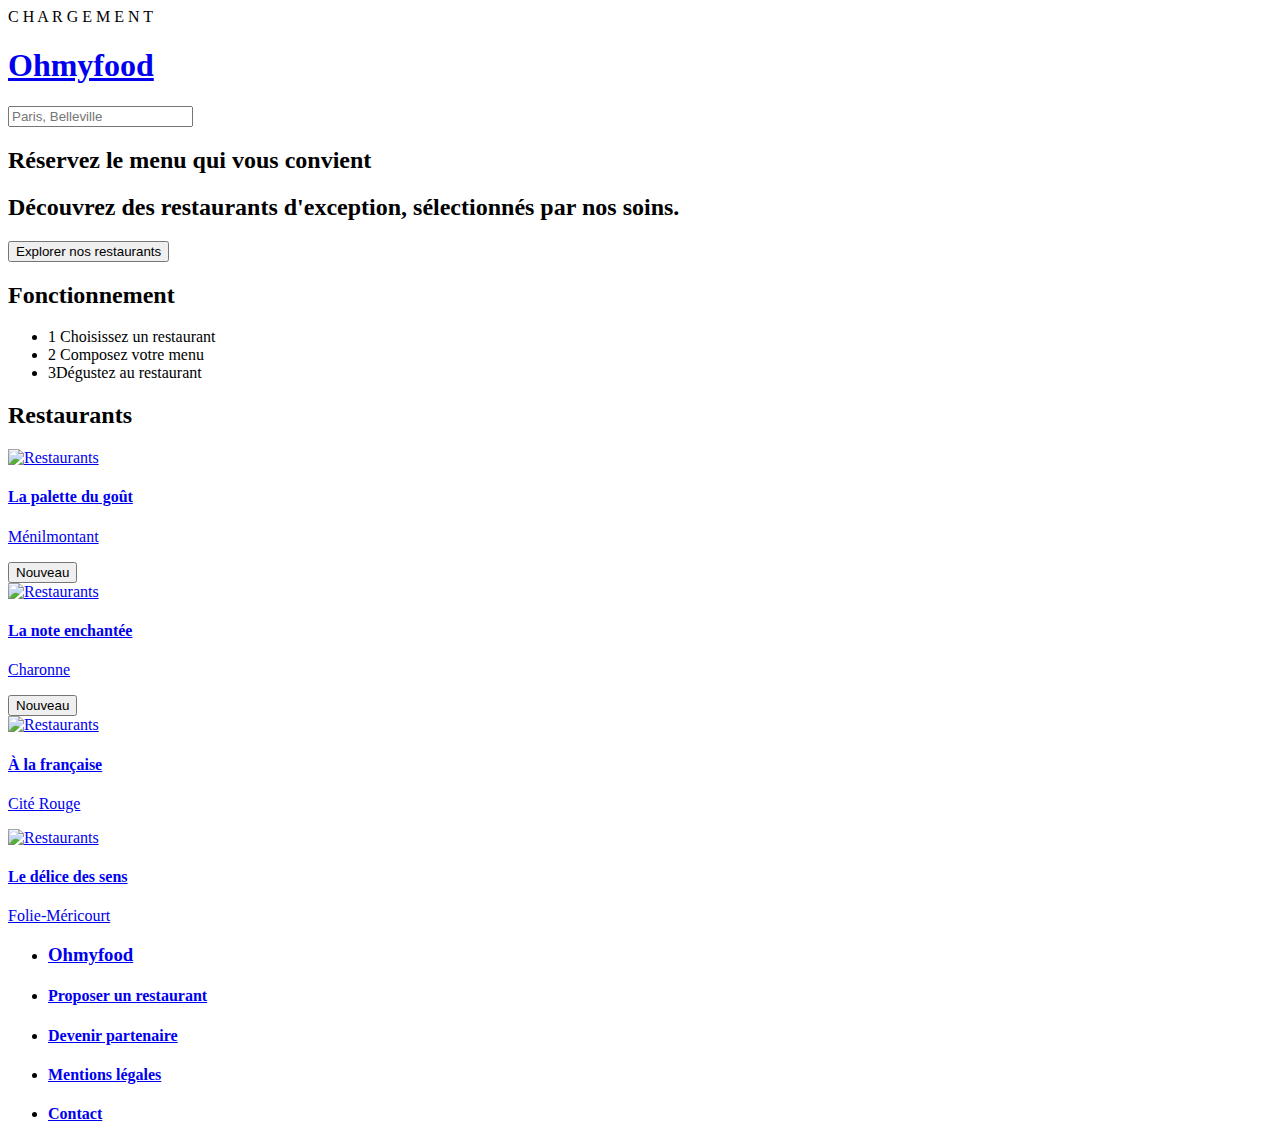
==== index.html @ 9893b200 "accueil" ====
<!DOCTYPE html>
<html lang="fr">

<head>
    <meta charset="utf-8" />
    <!--caractères spéciaux-->
    <meta name="viewport" content="width=device-width, initial-scale=1.0"/><!--adapte la page à l'écran/définit le zoom-->
    <!--adapte la page à l'écran/définit le zoom-->
    <meta name="description" content="Ohmyfood! est une entreprise de commande de repas en ligne. Notre concept permet aux
        utilisateurs de composer leur propre menu et réduire leur temps d’attente dans les
        restaurants car leur menu est préparé à l’avance. Plus de perte de temps à consulter la carte
        !" />
    <!--description du site-->
    <link rel="stylesheet" href="pages/scss/style.css" />
    <!--lien css-->
    <script src="https://kit.fontawesome.com/6d6fa698d7.js" crossorigin="anonymous"></script>
    <!--lien icône-->
    <title>Ohmyfood</title>
    <!--le titre-->
</head>

<body>
    <div class="cs-loader">
        <!--loader-->
        <div class="cs-loader-inner">
            <label>C</label>
            <label>H</label>
            <label>A</label>
            <label>R</label>
            <label>G</label>
            <label>E</label>
            <label>M</label>
            <label>E</label>
            <label>N</label>
            <label>T</label>
        </div>
    </div>
    <header>
        <!--l'entête-->
        <div class="logo">
            <a href="#">
                <h1>Ohmyfood</h1>
                <!--logo-->
            </a>
        </div>
    </header>
    <section class="recherche-filtres">
        <div class="recherche">
            <form>
                <!--champ de recherche-->
                <div class="form">
                    <label for="lieu"><span><i class="fas fa-map-marker-alt"></i><input id="lieu" type="text"
                                placeholder="Paris, Belleville" /></span></label>
                    <!--champs texte/ exemple-->
                </div>
            </form>
        </div>
        <div class="containers">
            <div class="container1">
                <h2 class="h1_index">Réservez le menu qui vous convient</h2>
                <h2 class="h2_index">Découvrez des restaurants d'exception, sélectionnés par nos soins.</h2>
                <div>
                    <button class="explorer">Explorer nos restaurants</button>
                    <!--bouton explorer-->
                </div>
            </div>
            <div class="container2">
                <div class="filtres">
                    <!--filtres-->
                    <h2 class="fx">Fonctionnement</h2>
                    <ul class="filtres-list">
                        <li class="filtres-list-item">
                            <!--bouttons filtre-->
                            <div>
                                <div class="filtre">
                                    <span class="icone">
                                        <!--icône-->
                                        1
                                    </span>
                                    <span>
                                        <i class="fas fa-mobile-alt"></i>
                                    </span>
                                    <span >
                                        Choisissez un restaurant
                                    </span>
                                </div>
                            </div>
                        </li>
                        <li class="filtres-list-item">
                            <div>
                                <div class="filtre">
                                    <span class="icone">2</span>
                                    <span><i class="fas fa-ellipsis-v"></i><i class="fas fa-bars"></i></span>
                                    <span>Composez votre menu</span>
                                </div>
                            </div>
                        </li>
                        <li class="filtres-list-item">
                            <div>
                                <div class="filtre">
    
                                    <span class="icone">3</span><span><i class="fas fa-store"></i></span><span>Dégustez au
                                        restaurant</span>
    
                                </div>
                            </div>
                        </li>
                    </ul>
                </div>
            </div>
        </div>
        
    </section>
    <div class="group_restaurant">
        <h2 class="resto">Restaurants</h2>
    <main class="accueil">
        <div class="cards">
            <!--les restaurants-->
            <div class="card">
                <a href="pages/menu-la-palette-du-goût.html">
                    <img src="pages/image/restaurants/jay-wennington-N_Y88TWmGwA-unsplash.jpg" alt="Restaurants">
                    <!--image restaurant-->
                    <div class="container">
                        <div class="content">
                            <div>
                                <h4>La palette du goût</h4>
                            </div>
                            <div class="i">
                                <i class="far fa-heart"></i>
                            </div>
                        </div>
                        <div class="content2">
                            <p>Ménilmontant</p>
                        </div>
                    </div>
                </a>
                <div>
                    <button class="Nouveau">Nouveau</button>
                    <!--bouton nouveau-->
                </div>
            </div>
            <div class="card">
                <a href="pages/menu-la-note-enchantée.html"><img
                        src="pages/image/restaurants/stil-u2Lp8tXIcjw-unsplash.jpg" alt="Restaurants">
                    <!--image restaurant-->
                    <div class="container">
                        <div class="content">
                            <div>
                                <h4>La note enchantée</h4>
                            </div>
                            <div class="i">
                                <i class="far fa-heart"></i>
                                <!--coeur-->
                            </div>
                        </div>
                        <div class="content2">
                            <p>Charonne</p>
                        </div>
                    </div>
                </a>
                <div>
                    <button class="Nouveau">Nouveau</button>
                    <!--bouton nouveau-->
                </div>
            </div>
            <div class="card">
                <a href="pages/menu-à-la-française.html"><img
                        src="pages/image/restaurants/toa-heftiba-DQKerTsQwi0-unsplash.jpg" alt="Restaurants">
                    <div class="container">
                        <div class="content">
                            <div>
                                <h4>À la française</h4>
                            </div>
                            <div class="i">
                                <i class="far fa-heart"></i>
                            </div>
                        </div>
                        <div class="content2">
                            <p>Cité Rouge</p>
                        </div>
                    </div>
                </a>
            </div>
            <div class="card">
                <a href="pages/menu-le-délice-des-sens.html"><img
                        src="pages/image/restaurants/louis-hansel-shotsoflouis-qNBGVyOCY8Q-unsplash.jpg"
                        alt="Restaurants">
                    <div class="container">
                        <div class="content">
                            <div>
                                <h4>Le délice des sens</h4>
                            </div>
                            <div class="i">
                                <i class="far fa-heart"></i>
                            </div>
                        </div>
                        <div class="content2">
                            <p>Folie-Méricourt</p>
                        </div>
                    </div>
                </a>
            </div>
        </div>
    </main>
    </div>
    <footer>
        <!--le pied de page-->
        <div class="footer">
            <div>
                <ul>
                    <li><a href="#">
                            <h3  id="logo_footer">Ohmyfood</h3>
                        </a></li>
                    <li><a href="#">
                            <h4 ><i id="i_footer"class="fas fa-utensils"></i>Proposer un restaurant</h4>
                        </a></li>
                    <li><a href="#">
                            <h4><i class="fas fa-hands-helping"></i>Devenir partenaire</h4>
                        </a></li>
                    <li><a href="#">
                            <h4>Mentions légales</h4>
                        </a></li>
                    <li><a href="mailto:someone@ohmyfood.com">
                            <h4>Contact</h4>
                        </a></li>
                </ul>
            </div>
        </div>
    </footer>
</body>

</html>
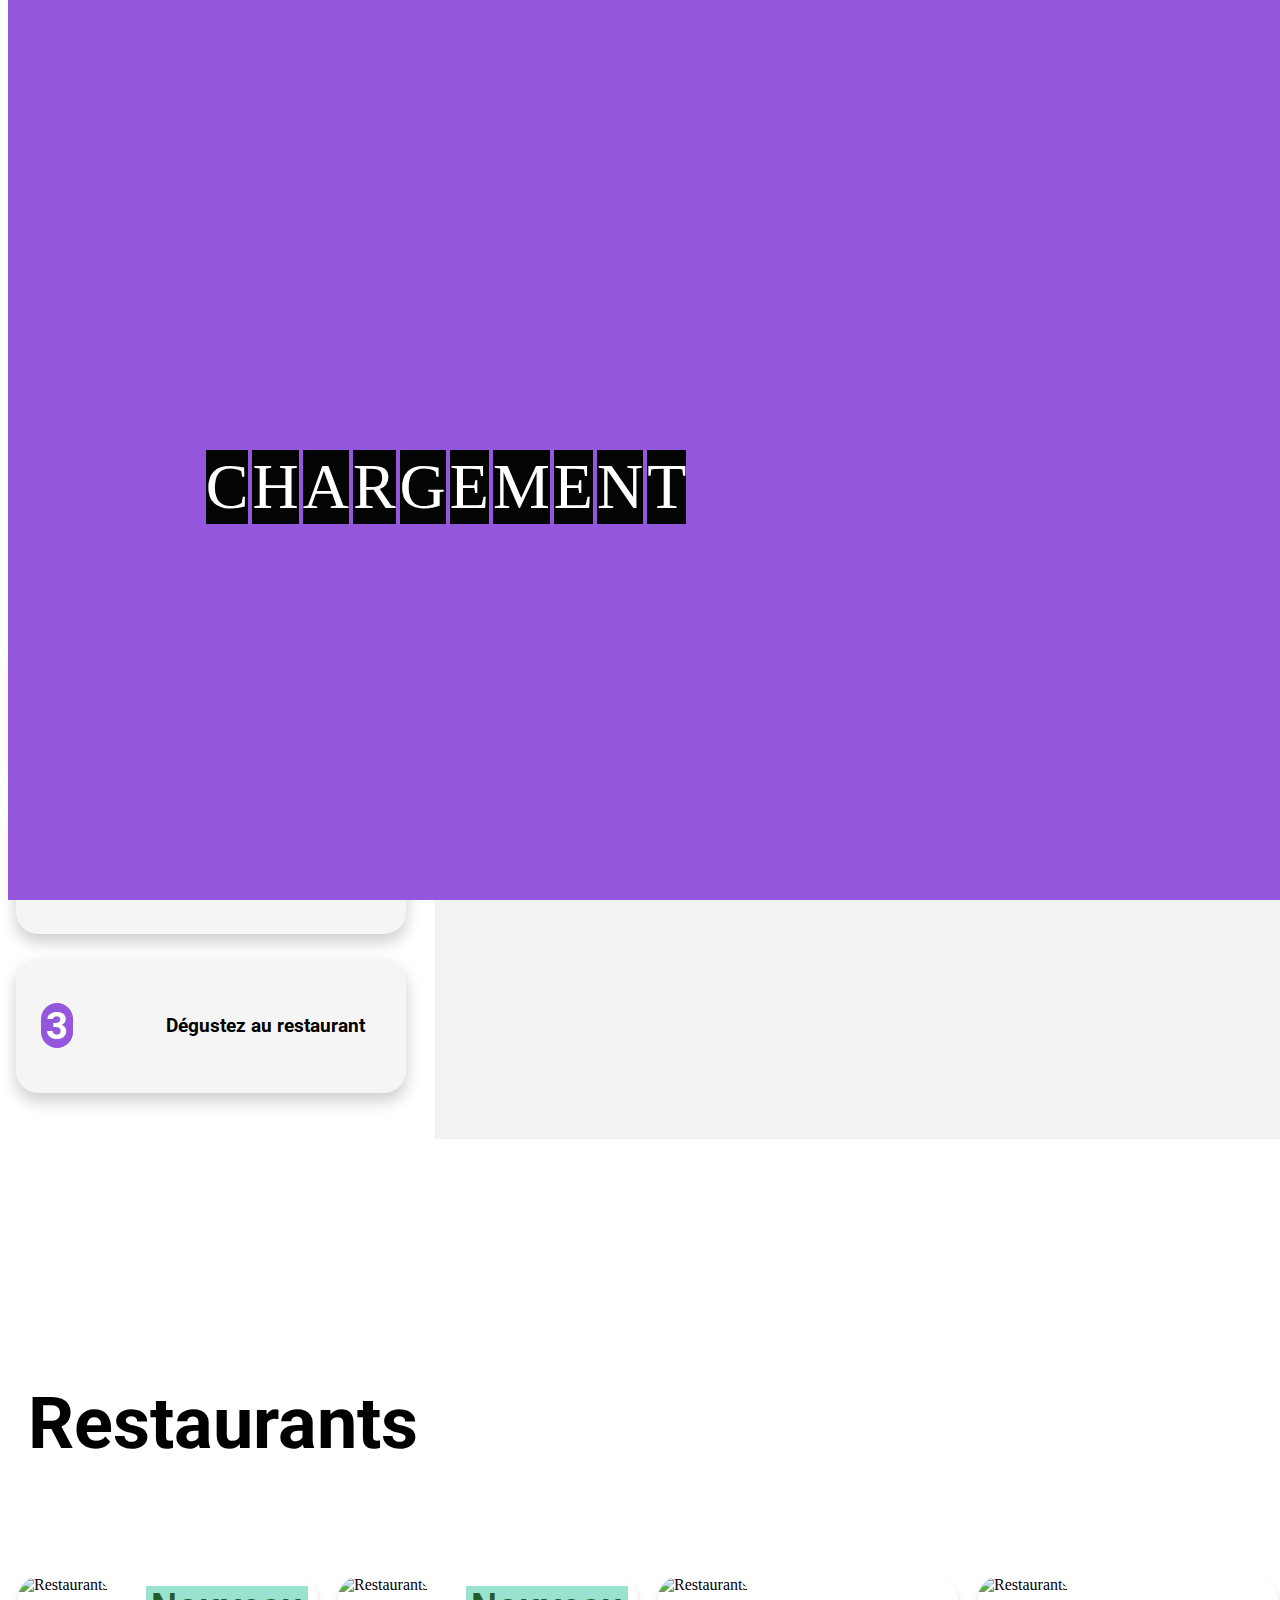
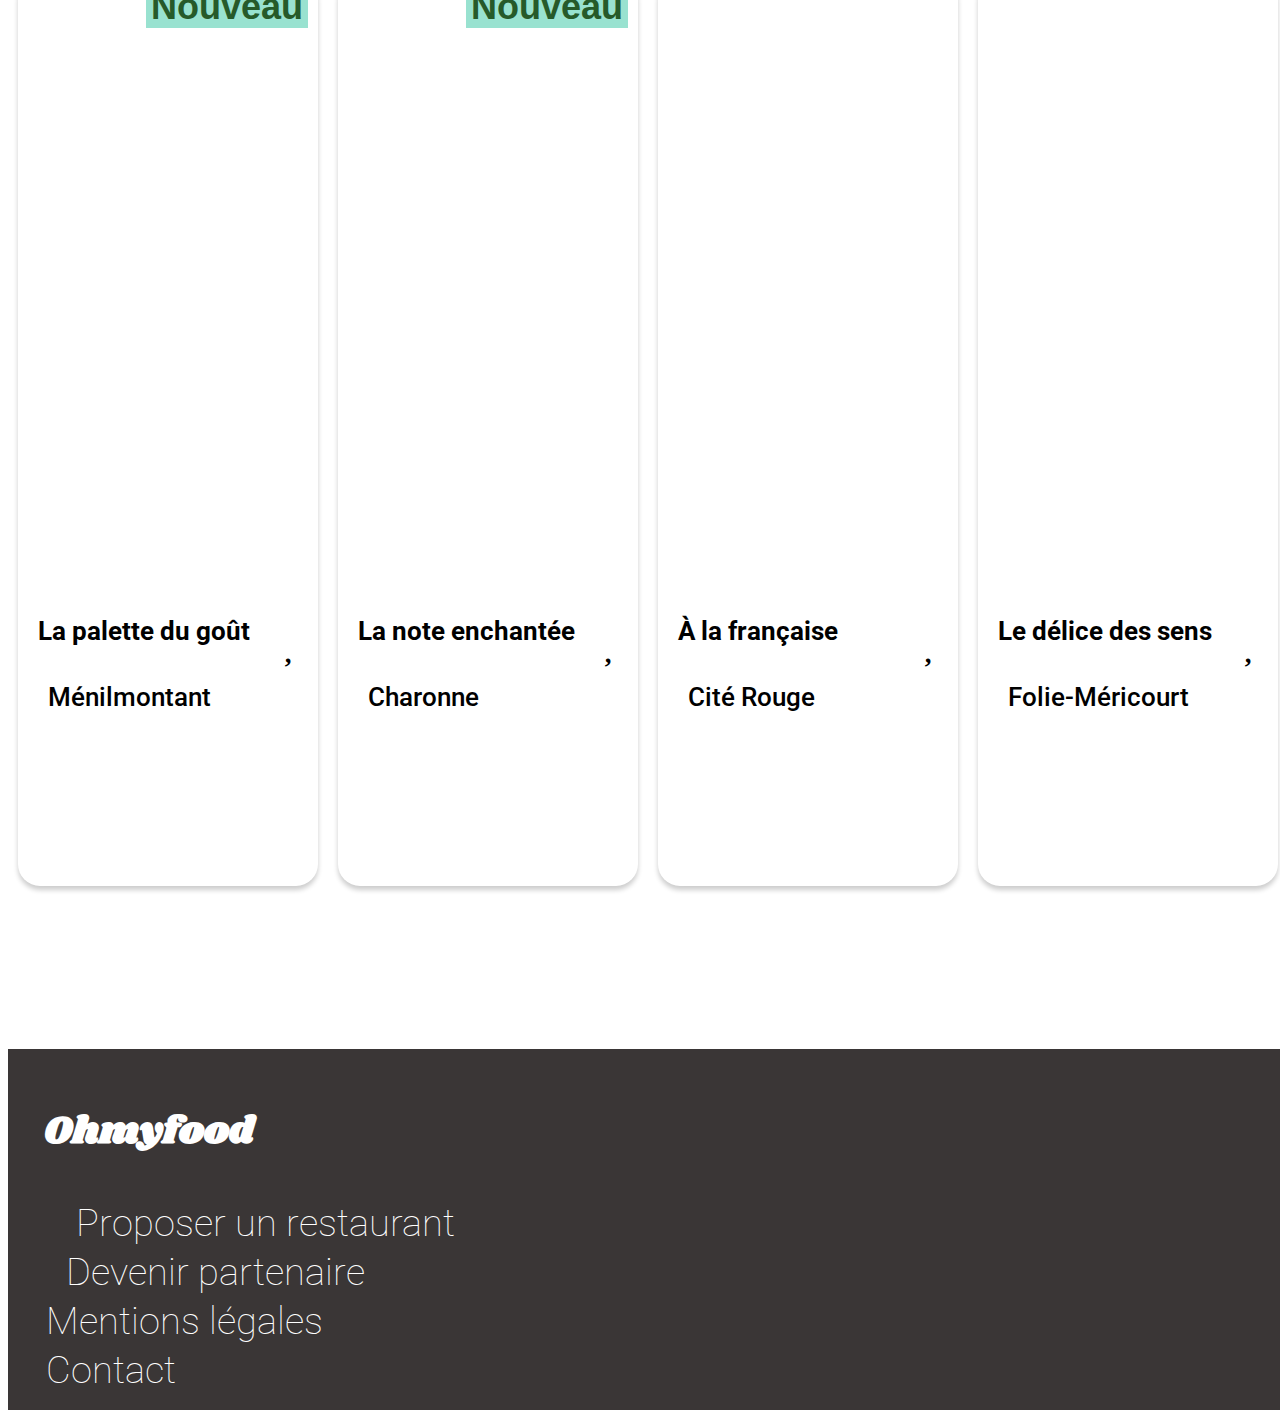
==== commit bb417373: "modification commentaires" ====
--- a/index.html
+++ b/index.html
@@ -4,7 +4,8 @@
 <head>
     <meta charset="utf-8" />
     <!--caractères spéciaux-->
-    <meta name="viewport" content="width=device-width, initial-scale=1.0"/><!--adapte la page à l'écran/définit le zoom-->
+    <meta name="viewport" content="width=device-width, initial-scale=1.0" />
+    <!--adapte la page à l'écran/définit le zoom-->
     <!--adapte la page à l'écran/définit le zoom-->
     <meta name="description" content="Ohmyfood! est une entreprise de commande de repas en ligne. Notre concept permet aux
         utilisateurs de composer leur propre menu et réduire leur temps d’attente dans les
@@ -17,6 +18,14 @@
     <!--lien icône-->
     <title>Ohmyfood</title>
     <!--le titre-->
+    <link rel="apple-touch-icon" sizes="152x152" href="/favicon/apple-touch-icon.png">
+    <link rel="icon" type="image/png" sizes="32x32" href="/favicon/favicon-32x32.png">
+    <link rel="icon" type="image/png" sizes="16x16" href="/favicon/favicon-16x16.png">
+    <link rel="manifest" href="/favicon/site.webmanifest">
+    <link rel="mask-icon" href="/favicon/safari-pinned-tab.svg" color="#5bbad5">
+    <meta name="msapplication-TileColor" content="#da532c">
+    <meta name="theme-color" content="#ffffff">
+    <!--favicon-->
 </head>
 
 <body>
@@ -80,7 +89,7 @@
                                     <span>
                                         <i class="fas fa-mobile-alt"></i>
                                     </span>
-                                    <span >
+                                    <span>
                                         Choisissez un restaurant
                                     </span>
                                 </div>
@@ -98,10 +107,11 @@
                         <li class="filtres-list-item">
                             <div>
                                 <div class="filtre">
-    
-                                    <span class="icone">3</span><span><i class="fas fa-store"></i></span><span>Dégustez au
+
+                                    <span class="icone">3</span><span><i class="fas fa-store"></i></span><span>Dégustez
+                                        au
                                         restaurant</span>
-    
+
                                 </div>
                             </div>
                         </li>
@@ -109,99 +119,98 @@
                 </div>
             </div>
         </div>
-        
     </section>
     <div class="group_restaurant">
         <h2 class="resto">Restaurants</h2>
-    <main class="accueil">
-        <div class="cards">
-            <!--les restaurants-->
-            <div class="card">
-                <a href="pages/menu-la-palette-du-goût.html">
-                    <img src="pages/image/restaurants/jay-wennington-N_Y88TWmGwA-unsplash.jpg" alt="Restaurants">
-                    <!--image restaurant-->
-                    <div class="container">
-                        <div class="content">
-                            <div>
-                                <h4>La palette du goût</h4>
-                            </div>
-                            <div class="i">
-                                <i class="far fa-heart"></i>
-                            </div>
-                        </div>
-                        <div class="content2">
-                            <p>Ménilmontant</p>
-                        </div>
+        <main class="accueil">
+            <div class="cards">
+                <!--les restaurants-->
+                <div class="card">
+                    <a href="pages/menu-la-palette-du-goût.html">
+                        <img src="pages/image/restaurants/jay-wennington-N_Y88TWmGwA-unsplash.jpg" alt="Restaurants">
+                        <!--image restaurant-->
+                        <div class="container">
+                            <div class="content">
+                                <div>
+                                    <h4>La palette du goût</h4>
+                                </div>
+                                <div class="i">
+                                    <i class="far fa-heart"></i>
+                                </div>
+                            </div>
+                            <div class="content2">
+                                <p>Ménilmontant</p>
+                            </div>
+                        </div>
+                    </a>
+                    <div>
+                        <button class="Nouveau">Nouveau</button>
+                        <!--bouton nouveau-->
                     </div>
-                </a>
-                <div>
-                    <button class="Nouveau">Nouveau</button>
-                    <!--bouton nouveau-->
-                </div>
-            </div>
-            <div class="card">
-                <a href="pages/menu-la-note-enchantée.html"><img
-                        src="pages/image/restaurants/stil-u2Lp8tXIcjw-unsplash.jpg" alt="Restaurants">
-                    <!--image restaurant-->
-                    <div class="container">
-                        <div class="content">
-                            <div>
-                                <h4>La note enchantée</h4>
-                            </div>
-                            <div class="i">
-                                <i class="far fa-heart"></i>
-                                <!--coeur-->
-                            </div>
-                        </div>
-                        <div class="content2">
-                            <p>Charonne</p>
-                        </div>
+                </div>
+                <div class="card">
+                    <a href="pages/menu-la-note-enchantée.html"><img
+                            src="pages/image/restaurants/stil-u2Lp8tXIcjw-unsplash.jpg" alt="Restaurants">
+                        <!--image restaurant-->
+                        <div class="container">
+                            <div class="content">
+                                <div>
+                                    <h4>La note enchantée</h4>
+                                </div>
+                                <div class="i">
+                                    <i class="far fa-heart"></i>
+                                    <!--coeur-->
+                                </div>
+                            </div>
+                            <div class="content2">
+                                <p>Charonne</p>
+                            </div>
+                        </div>
+                    </a>
+                    <div>
+                        <button class="Nouveau">Nouveau</button>
+                        <!--bouton nouveau-->
                     </div>
-                </a>
-                <div>
-                    <button class="Nouveau">Nouveau</button>
-                    <!--bouton nouveau-->
-                </div>
-            </div>
-            <div class="card">
-                <a href="pages/menu-à-la-française.html"><img
-                        src="pages/image/restaurants/toa-heftiba-DQKerTsQwi0-unsplash.jpg" alt="Restaurants">
-                    <div class="container">
-                        <div class="content">
-                            <div>
-                                <h4>À la française</h4>
-                            </div>
-                            <div class="i">
-                                <i class="far fa-heart"></i>
-                            </div>
-                        </div>
-                        <div class="content2">
-                            <p>Cité Rouge</p>
-                        </div>
-                    </div>
-                </a>
-            </div>
-            <div class="card">
-                <a href="pages/menu-le-délice-des-sens.html"><img
-                        src="pages/image/restaurants/louis-hansel-shotsoflouis-qNBGVyOCY8Q-unsplash.jpg"
-                        alt="Restaurants">
-                    <div class="container">
-                        <div class="content">
-                            <div>
-                                <h4>Le délice des sens</h4>
-                            </div>
-                            <div class="i">
-                                <i class="far fa-heart"></i>
-                            </div>
-                        </div>
-                        <div class="content2">
-                            <p>Folie-Méricourt</p>
-                        </div>
-                    </div>
-                </a>
-            </div>
-        </div>
-    </main>
+                </div>
+                <div class="card">
+                    <a href="pages/menu-à-la-française.html"><img
+                            src="pages/image/restaurants/toa-heftiba-DQKerTsQwi0-unsplash.jpg" alt="Restaurants">
+                        <div class="container">
+                            <div class="content">
+                                <div>
+                                    <h4>À la française</h4>
+                                </div>
+                                <div class="i">
+                                    <i class="far fa-heart"></i>
+                                </div>
+                            </div>
+                            <div class="content2">
+                                <p>Cité Rouge</p>
+                            </div>
+                        </div>
+                    </a>
+                </div>
+                <div class="card">
+                    <a href="pages/menu-le-délice-des-sens.html"><img
+                            src="pages/image/restaurants/louis-hansel-shotsoflouis-qNBGVyOCY8Q-unsplash.jpg"
+                            alt="Restaurants">
+                        <div class="container">
+                            <div class="content">
+                                <div>
+                                    <h4>Le délice des sens</h4>
+                                </div>
+                                <div class="i">
+                                    <i class="far fa-heart"></i>
+                                </div>
+                            </div>
+                            <div class="content2">
+                                <p>Folie-Méricourt</p>
+                            </div>
+                        </div>
+                    </a>
+                </div>
+            </div>
+        </main>
     </div>
     <footer>
         <!--le pied de page-->
@@ -209,10 +218,10 @@
             <div>
                 <ul>
                     <li><a href="#">
-                            <h3  id="logo_footer">Ohmyfood</h3>
-                        </a></li>
-                    <li><a href="#">
-                            <h4 ><i id="i_footer"class="fas fa-utensils"></i>Proposer un restaurant</h4>
+                            <h3 id="logo_footer">Ohmyfood</h3>
+                        </a></li>
+                    <li><a href="#">
+                            <h4><i id="i_footer" class="fas fa-utensils"></i>Proposer un restaurant</h4>
                         </a></li>
                     <li><a href="#">
                             <h4><i class="fas fa-hands-helping"></i>Devenir partenaire</h4>
--- a/pages/scss/style.css
+++ b/pages/scss/style.css
@@ -0,0 +1,2164 @@
+@charset "UTF-8";
+/* HOME:LIGNE 73
+   PAGE 2,3,4,5: LIGNE 350
+*/
+/*intégrationdes mixins*/
+/**********************
+COLOR
+**********************/
+/*primary color */
+/*secondary color*/
+/*tertiary color*/
+/*background*/
+/*background_color recherche*/
+/*background_color container1 mobile*/
+/*background_filtres*/
+/*background_explorer mobile*/
+/*texte*/
+/*text color*/
+/*link visited*/
+/*********************************
+UTILITAIRES POSITION / DIMENSIONS
+**********************************/
+/*radius bouton*/
+/*padding texte*/
+/*border radius*/
+/*recherche: ligne 122
+  footer:ligne 185
+  animations: ligne 40
+  */
+/********************************************************************************************************************************
+--------------------------------------------------------loader------------------------------------------------------------------
+*********************************************************************************************************************************/
+/*---------------------------------------------------------------------------------------------------animation slidedown*/
+@import url("https://fonts.googleapis.com/css2?family=Roboto:wght@100&family=Shrikhand&display=swap");
+@import url("https://fonts.googleapis.com/css2?family=Roboto:wght@700&display=swap");
+@-webkit-keyframes slidedown {
+  from {
+    -webkit-transform: translateY(200px);
+            transform: translateY(200px);
+    opacity: 0;
+  }
+  to {
+    -webkit-transform: translateY(0);
+            transform: translateY(0);
+    opacity: 1;
+  }
+}
+@keyframes slidedown {
+  from {
+    -webkit-transform: translateY(200px);
+            transform: translateY(200px);
+    opacity: 0;
+  }
+  to {
+    -webkit-transform: translateY(0);
+            transform: translateY(0);
+    opacity: 1;
+  }
+}
+
+/*****************************************************************************************************************************************************
+-------------------------------------------------------------------recherche--------------------------------------------------------------------------
+******************************************************************************************************************************************************/
+/*-----------------------------------------------------------------barre de recherche*/
+/*------------------------------------------------- champs de texte*/
+input {
+  display: -webkit-box;
+  display: -ms-flexbox;
+  display: flex;
+  -webkit-box-align: center;
+      -ms-flex-align: center;
+          align-items: center;
+  border: 0;
+  background-color: transparent;
+  height: 8vmax;
+  -webkit-box-flex: 1;
+      -ms-flex: 1;
+          flex: 1;
+  width: 29vmax;
+}
+
+@media screen and (max-width: 321px) {
+  input {
+    width: 19vmax;
+  }
+}
+
+@media screen and (min-width: 2560px) {
+  input {
+    width: 19vmax;
+  }
+}
+
+/*------------------------------------------------------------------ Exemple de ville*/
+::-webkit-input-placeholder {
+  color: black;
+  opacity: 1;
+  text-align: center;
+  font-family: 'Roboto';
+  font-weight: 600;
+  font-size: 4vmin;
+}
+:-ms-input-placeholder {
+  color: black;
+  opacity: 1;
+  text-align: center;
+  font-family: 'Roboto';
+  font-weight: 600;
+  font-size: 4vmin;
+}
+::-ms-input-placeholder {
+  color: black;
+  opacity: 1;
+  text-align: center;
+  font-family: 'Roboto';
+  font-weight: 600;
+  font-size: 4vmin;
+}
+::placeholder {
+  color: black;
+  opacity: 1;
+  text-align: center;
+  font-family: 'Roboto';
+  font-weight: 600;
+  font-size: 4vmin;
+}
+
+@media screen and (max-width: 150px) {
+  ::-webkit-input-placeholder {
+    font-size: 2vmax;
+  }
+  :-ms-input-placeholder {
+    font-size: 2vmax;
+  }
+  ::-ms-input-placeholder {
+    font-size: 2vmax;
+  }
+  ::placeholder {
+    font-size: 2vmax;
+  }
+}
+
+@media screen and (min-width: 2560px) {
+  ::-webkit-input-placeholder {
+    font-size: 2vmax;
+  }
+  :-ms-input-placeholder {
+    font-size: 2vmax;
+  }
+  ::-ms-input-placeholder {
+    font-size: 2vmax;
+  }
+  ::placeholder {
+    font-size: 2vmax;
+  }
+}
+
+/***************************************************************************************************************************************
+-----------------------------------------------------------------------------footer----------------------------------------------------
+*******************************************************************************************************************************************/
+/*--------------------------------*border-top*/
+/**************************************************************************************************************
+Position
+****************************************************************************************************************/
+/*padding*/
+/*margin*/
+/*centrer verticale et horizontale*/
+/*centrer verticale*/
+/*centrer horizontale*/
+/*espacer*/
+/*******************************************************************************************************************************************
+----------------------------------------------------------ellipsis-------------------------------------------------------------------------
+**********************************************************************************************************************************************/
+/*boutton menu: ligne 71*/
+/****************************************************************************************************************************************
+------------------------------------------------------------Boutton accueil----------------------------------------------------------------
+*****************************************************************************************************************************************/
+/*------------------------boutton explorer*/
+/*---------------------------------------------------------boutton nouveau */
+/*-------------------------------------------------------------------------------------------boutton explorer*/
+/***************************************************************************************************************
+-------------------------------------------------------Titres------------------------------------------------
+****************************************************************************************************************/
+/*-----------------------------------titre fonctionnement*/
+/*------------------------------------------nom restaurant*/
+/*------------------------------------------------titre menus */
+/*----------------------------------------slogan réservez*/
+/*découvrez des restaurants...*/
+/*-------------------------------------------------titre carte*/
+/*police*/
+/**************************************
+HOME, PAGE  2,3,4,5 
+***************************************/
+body {
+  /*-------------------------------------------------loader*/
+  /******************************************************************************************************************************************************
+ -------------------------------------------------------------------------------animations---------------------------------------------------------------
+ ********************************************************************************************************************************************************/
+  /*animation lol*/
+  height: 100vh;
+  width: 100%;
+  /*-------------------------------------------------logo*/
+}
+
+body .cs-loader {
+  position: fixed;
+  bottom: 0;
+  background-color: #9356DC;
+  display: -webkit-box;
+  display: -ms-flexbox;
+  display: flex;
+  width: 100%;
+  height: 100%;
+  z-index: 1;
+  -webkit-animation: lol 5s linear forwards;
+          animation: lol 5s linear forwards;
+}
+
+body .cs-loader-inner {
+  -webkit-transform: translateY(-50%);
+          transform: translateY(-50%);
+  -webkit-transform: translateX(-20%);
+          transform: translateX(-20%);
+  top: 50%;
+  position: absolute;
+  width: calc(100% - 20px);
+  color: #FFF;
+  padding: 0 100px;
+  text-align: center;
+}
+
+body .cs-loader-inner label {
+  font-size: 5vmax;
+  opacity: 1;
+  display: inline-block;
+  background: #040404;
+}
+
+@-webkit-keyframes lol {
+  0% {
+    opacity: 1;
+    position: fixed;
+  }
+  100% {
+    opacity: 0;
+    visibility: hidden;
+  }
+}
+
+@keyframes lol {
+  0% {
+    opacity: 1;
+    position: fixed;
+  }
+  100% {
+    opacity: 0;
+    visibility: hidden;
+  }
+}
+
+body .cs-loader-inner label:nth-child(10) {
+  -webkit-animation: lol 3s infinite ease-in-out;
+  animation: lol 3s infinite ease-in-out;
+}
+
+body .cs-loader-inner label:nth-child(9) {
+  -webkit-animation: lol 3s infinite ease-in-out;
+  animation: lol 3s infinite ease-in-out;
+}
+
+body .cs-loader-inner label:nth-child(8) {
+  -webkit-animation: lol 3s infinite ease-in-out;
+  animation: lol 3s infinite ease-in-out;
+}
+
+body .cs-loader-inner label:nth-child(7) {
+  -webkit-animation: lol 3s infinite ease-in-out;
+  animation: lol 3s infinite ease-in-out;
+}
+
+body .cs-loader-inner label:nth-child(6) {
+  -webkit-animation: lol 3s infinite ease-in-out;
+  animation: lol 3s infinite ease-in-out;
+}
+
+body .cs-loader-inner label:nth-child(5) {
+  -webkit-animation: lol 3s 100ms infinite ease-in-out;
+  animation: lol 3s 100ms infinite ease-in-out;
+}
+
+body .cs-loader-inner label:nth-child(4) {
+  -webkit-animation: lol 3s 200ms infinite ease-in-out;
+  animation: lol 3s 200ms infinite ease-in-out;
+}
+
+body .cs-loader-inner label:nth-child(3) {
+  -webkit-animation: lol 3s 300ms infinite ease-in-out;
+  animation: lol 3s 300ms infinite ease-in-out;
+}
+
+body .cs-loader-inner label:nth-child(2) {
+  -webkit-animation: lol 3s 400ms infinite ease-in-out;
+  animation: lol 3s 400ms infinite ease-in-out;
+}
+
+body .cs-loader-inner label:nth-child(1) {
+  -webkit-animation: lol 3s 500ms infinite ease-in-out;
+  animation: lol 3s 500ms infinite ease-in-out;
+}
+
+@media screen and (max-width: 100px) {
+  body {
+    width: 150px;
+  }
+}
+
+body .logo {
+  display: -webkit-box;
+  display: -ms-flexbox;
+  display: flex;
+  -webkit-box-align: center;
+      -ms-flex-align: center;
+          align-items: center;
+  -webkit-box-pack: center;
+      -ms-flex-pack: center;
+          justify-content: center;
+  position: relative;
+  /*------------------------------------------------flèche*/
+  /*-----------------------------------------------image logo*/
+}
+
+body .logo i {
+  font-size: 2vmax;
+  position: absolute;
+  left: 2px;
+}
+
+body .logo a {
+  display: -webkit-box;
+  display: -ms-flexbox;
+  display: flex;
+  -webkit-box-align: center;
+      -ms-flex-align: center;
+          align-items: center;
+  -webkit-box-pack: center;
+      -ms-flex-pack: center;
+          justify-content: center;
+  height: 2rem;
+  font-size: 2vmax;
+  text-decoration: none;
+  color: black;
+  font-family: "Shrikhand";
+}
+
+@media screen and (max-width: 280px) {
+  body .logo a {
+    width: 100%;
+    font-size: 1vmax;
+  }
+}
+
+@media screen and (min-width: 320px) {
+  body .logo a {
+    font-size: 1vmax;
+  }
+}
+
+@media screen and (max-width: 768px) {
+  body .logo a {
+    font-size: 2vmax;
+    height: 7vmax;
+  }
+}
+
+@media screen and (max-width: 1024px) {
+  body .logo a {
+    font-size: 3vmax;
+    height: 10vmax;
+  }
+}
+
+@media screen and (min-width: 2560px) {
+  body .logo a {
+    height: 20vmax;
+    font-size: 5vmax;
+  }
+}
+
+body .logo h1 {
+  font-family: "Shrikhand";
+}
+
+body .logo h3 {
+  margin-top: 0px;
+}
+
+@media screen and (min-width: 500px) {
+  body .logo h3 {
+    margin: 10%;
+  }
+}
+
+body .logo img {
+  width: 300%;
+  margin-left: 15vw;
+}
+
+@media screen and (min-width: 500px) {
+  body .logo img {
+    margin: 10%;
+    width: 50%;
+    margin-left: 22.1vw;
+  }
+}
+
+/*********************************************************************************************************************************
+----------------------------------------------------------------------------HOME--------------------------------------------------
+**********************************************************************************************************************************/
+/*-----------------------------------block recherche accueil*/
+.recherche-filtres {
+  height: auto;
+  /*--------------------------------------------barre de recherche*/
+  /*---------------------------------------------------------icône localistion*/
+  /*------------------------------------------------*recherche-slogan-boutton*/
+  /*--------------------------------------------block fonctionnement*/
+}
+
+.recherche-filtres .form {
+  min-width: 100%;
+}
+
+.recherche-filtres .form {
+  min-width: 100%;
+  border-width: 3px;
+  display: -webkit-box;
+  display: -ms-flexbox;
+  display: flex;
+  -webkit-box-pack: center;
+      -ms-flex-pack: center;
+          justify-content: center;
+  min-height: 2rem;
+}
+
+@media screen and (min-width: 500px) {
+  .recherche-filtres .form {
+    min-height: 4rem;
+  }
+}
+
+.recherche-filtres .form label, .recherche-filtres .form button {
+  -webkit-box-align: center;
+      -ms-flex-align: center;
+          align-items: center;
+  display: -webkit-box;
+  display: -ms-flexbox;
+  display: flex;
+  width: 100%;
+  cursor: pointer;
+  padding: 5px;
+}
+
+.recherche-filtres label {
+  height: 8vmax;
+  background: #4a4a4a;
+  background: -webkit-gradient(linear, left top, left bottom, from(#a1a1a1), color-stop(10%, rgba(223, 223, 223, 0.841)));
+  background: linear-gradient(180deg, #a1a1a1 0%, rgba(223, 223, 223, 0.841) 10%);
+  display: -webkit-box;
+  display: -ms-flexbox;
+  display: flex;
+  -webkit-box-pack: center;
+      -ms-flex-pack: center;
+          justify-content: center;
+}
+
+.recherche-filtres span {
+  display: -webkit-box;
+  display: -ms-flexbox;
+  display: flex;
+  -webkit-box-align: center;
+      -ms-flex-align: center;
+          align-items: center;
+  height: 100%;
+}
+
+.recherche-filtres span i {
+  font-size: 2vmax;
+}
+
+@media screen and (min-width: 476px) {
+  .recherche-filtres span i {
+    height: 3.5vmax;
+  }
+}
+
+@media screen and (min-width: 1000px) {
+  .recherche-filtres .containers {
+    display: -webkit-box;
+    display: -ms-flexbox;
+    display: flex;
+    -webkit-box-orient: horizontal;
+    -webkit-box-direction: reverse;
+        -ms-flex-direction: row-reverse;
+            flex-direction: row-reverse;
+    -webkit-box-flex: 1;
+        -ms-flex: 1;
+            flex: 1;
+  }
+}
+
+.recherche-filtres .container1 {
+  display: block;
+  -webkit-box-align: center;
+      -ms-flex-align: center;
+          align-items: center;
+  text-align: center;
+  background-color: #f3f2f2;
+  width: 100%;
+  min-height: 330px;
+  /*--------------------------------------------- titre réservez le menu...*/
+  /*----------------------------------------------titre découvrez des restaurants...*/
+  /*---------------------------------------------------boutton explorer*/
+}
+
+@media screen and (max-width: 150px) {
+  .recherche-filtres .container1 {
+    width: 100%;
+    min-height: 150px;
+  }
+}
+
+@media screen and (min-width: 500px) {
+  .recherche-filtres .container1 {
+    padding-bottom: 90px;
+  }
+}
+
+@media screen and (min-width: 1000px) {
+  .recherche-filtres .container1 {
+    display: -webkit-box;
+    display: -ms-flexbox;
+    display: flex;
+    -webkit-box-align: center;
+        -ms-flex-align: center;
+            align-items: center;
+    -webkit-box-pack: center;
+        -ms-flex-pack: center;
+            justify-content: center;
+    -webkit-box-orient: vertical;
+    -webkit-box-direction: normal;
+        -ms-flex-direction: column;
+            flex-direction: column;
+    -webkit-box-flex: 2;
+        -ms-flex: 2;
+            flex: 2;
+  }
+}
+
+.recherche-filtres .container1 h2.h1_index {
+  width: 95%;
+  font-size: 8vmin;
+  font-family: 'Roboto';
+  display: -webkit-box;
+  display: -ms-flexbox;
+  display: flex;
+  -webkit-box-align: center;
+      -ms-flex-align: center;
+          align-items: center;
+  -webkit-box-pack: center;
+      -ms-flex-pack: center;
+          justify-content: center;
+  margin: 0;
+  padding-top: 20px;
+}
+
+@media screen and (max-width: 150px) {
+  .recherche-filtres .container1 h2.h1_index {
+    font-size: 2vmax;
+  }
+}
+
+@media screen and (min-width: 1000px) {
+  .recherche-filtres .container1 h2.h1_index {
+    font-size: 3vmax;
+  }
+}
+
+.recherche-filtres .container1 h2.h2_index {
+  width: 90%;
+  font-size: 5vmin;
+  font-weight: lighter;
+  font-family: 'Roboto';
+  margin: 25px;
+}
+
+@media screen and (max-width: 150px) {
+  .recherche-filtres .container1 h2.h2_index {
+    font-size: 2vmax;
+  }
+}
+
+@media screen and (max-width: 150px) {
+  .recherche-filtres .container1 h2.h2_index {
+    margin: 0px  0px  10px  0px;
+  }
+}
+
+@media screen and (min-width: 1000px) {
+  .recherche-filtres .container1 h2.h2_index {
+    font-size: 2vmax;
+  }
+}
+
+.recherche-filtres .container1 button.explorer {
+  width: 60%;
+  font-size: 4vmin;
+  border: none;
+  background: -webkit-gradient(linear, left bottom, left top, from(#d629e6), to(#a677cc));
+  background: linear-gradient(0deg, #d629e6 0%, #a677cc 100%);
+  border-radius: 22px;
+  padding: 10px 10px 10px 10px;
+  margin: 0rem  0rem  5rem 0rem;
+  color: white;
+  -webkit-box-shadow: 0 8px 16px 0 rgba(0, 0, 0, 0.2);
+          box-shadow: 0 8px 16px 0 rgba(0, 0, 0, 0.2);
+}
+
+@media screen and (max-width: 150px) {
+  .recherche-filtres .container1 button.explorer {
+    width: 80%;
+  }
+}
+
+@media screen and (min-width: 1000px) {
+  .recherche-filtres .container1 button.explorer {
+    font-size: 1.5vmax;
+  }
+}
+
+@media screen and (min-width: 1000px) {
+  .recherche-filtres .container1 button.explorer {
+    font-size: 1.5vmax;
+  }
+}
+
+@media screen and (min-width: 1000px) {
+  .recherche-filtres .container1 button.explorer {
+    margin: 2vmax;
+    padding: 1.5vmax;
+  }
+}
+
+.recherche-filtres .container1 button.explorer:hover {
+  background: #bf71d8;
+  -webkit-box-shadow: 0 18px 16px 0 rgba(0, 0, 0, 0.2);
+          box-shadow: 0 18px 16px 0 rgba(0, 0, 0, 0.2);
+}
+
+.recherche-filtres .container2 {
+  margin-top: 20%;
+  background-color: #ffffff;
+  /*//////////////////////////////////////////////////////////////////////////fonctionnement*/
+  /*------------------------------------------------------------------------------filtres*/
+}
+
+@media screen and (max-width: 100px) {
+  .recherche-filtres .container2 {
+    width: 100%;
+  }
+}
+
+@media screen and (min-width: 1000px) {
+  .recherche-filtres .container2 {
+    padding-bottom: 10px;
+    -webkit-box-flex: 1;
+        -ms-flex: 1;
+            flex: 1;
+  }
+}
+
+.recherche-filtres .container2 .fx {
+  display: -webkit-box;
+  display: -ms-flexbox;
+  display: flex;
+  -webkit-box-pack: start;
+      -ms-flex-pack: start;
+          justify-content: start;
+  width: 100%;
+  background-color: white;
+  margin: 10px 10px 70px 10px;
+  height: 0px;
+  font-family: 'Roboto';
+  font-size: 8vmin;
+}
+
+.recherche-filtres .container2 .fx:hover {
+  color: black;
+}
+
+@media screen and (max-width: 150px) {
+  .recherche-filtres .container2 .fx {
+    font-size: 2vmax;
+  }
+}
+
+@media screen and (min-width: 500px) {
+  .recherche-filtres .container2 .fx {
+    width: 100%;
+    margin: -10rem -0rem 10rem 2rem;
+  }
+}
+
+@media screen and (min-width: 768px) {
+  .recherche-filtres .container2 .fx {
+    width: 100%;
+    margin: -5rem -0rem 15rem 1rem;
+  }
+}
+
+@media screen and (min-width: 1000px) {
+  .recherche-filtres .container2 .fx {
+    width: 100%;
+    margin: 6.2rem 0rem 10vmax 1rem;
+  }
+}
+
+@media screen and (min-width: 1000px) {
+  .recherche-filtres .container2 .fx {
+    font-size: 2vmax;
+  }
+}
+
+@media screen and (min-width: 3000px) {
+  .recherche-filtres .container2 .fx {
+    font-size: 2vmax;
+    margin-top: 0rem;
+    margin-bottom: 5vmax;
+  }
+}
+
+.recherche-filtres .container2 .filtres {
+  max-width: 15500px;
+}
+
+.recherche-filtres .container2 .filtres ul {
+  display: -webkit-box;
+  display: -ms-flexbox;
+  display: flex;
+  -webkit-box-pack: center;
+      -ms-flex-pack: center;
+          justify-content: center;
+  padding-left: 0px;
+  -webkit-box-orient: vertical;
+  -webkit-box-direction: normal;
+      -ms-flex-direction: column;
+          flex-direction: column;
+}
+
+.recherche-filtres .container2 .filtres ul li {
+  -webkit-animation: slideDown 5s;
+          animation: slideDown 5s;
+  display: -webkit-box;
+  display: -ms-flexbox;
+  display: flex;
+  -webkit-box-align: center;
+      -ms-flex-align: center;
+          align-items: center;
+  -webkit-box-pack: center;
+      -ms-flex-pack: center;
+          justify-content: center;
+  width: 90%;
+  height: 10vmax;
+  -webkit-box-shadow: 0 8px 16px 0 rgba(0, 0, 0, 0.2);
+          box-shadow: 0 8px 16px 0 rgba(0, 0, 0, 0.2);
+  border: none;
+  border-radius: 22px;
+  margin: 5px 8px 20px 8px;
+  padding: 3px;
+  cursor: pointer;
+  background-color: whitesmoke;
+  /*---------------------------------------icône chiffre*/
+  /*--------------------------------filtres largeur  texte*/
+}
+
+.recherche-filtres .container2 .filtres ul li:hover {
+  -webkit-box-shadow: 0 18px 16px 0 rgba(0, 0, 0, 0.2);
+          box-shadow: 0 18px 16px 0 rgba(0, 0, 0, 0.2);
+  background-color: #f7def7;
+}
+
+@media screen and (min-width: 2500px) {
+  .recherche-filtres .container2 .filtres ul li {
+    width: 96%;
+  }
+}
+
+.recherche-filtres .container2 .filtres ul li div .icone {
+  display: -webkit-box;
+  display: -ms-flexbox;
+  display: flex;
+  -webkit-box-align: center;
+      -ms-flex-align: center;
+          align-items: center;
+  -webkit-box-pack: center;
+      -ms-flex-pack: center;
+          justify-content: center;
+  color: #ffffff;
+  background-color: #9356DC;
+  border-radius: 22px;
+  margin-left: -1rem;
+  /* Hauteur des icônes*/
+  height: calc(100% + 0.9);
+  width: 3vmax;
+}
+
+@media screen and (max-width: 150px) {
+  .recherche-filtres .container2 .filtres ul li div .icone {
+    margin-left: 0.11rem;
+    width: 8%;
+  }
+}
+
+@media screen and (max-width: 241px) {
+  .recherche-filtres .container2 .filtres ul li div .icone {
+    margin-left: -1.1rem;
+  }
+}
+
+@media screen and (max-width: 255px) {
+  .recherche-filtres .container2 .filtres ul li div .icone {
+    margin-left: 2px;
+  }
+}
+
+@media (min-width: 320px) and (max-width: 424px) {
+  .recherche-filtres .container2 .filtres ul li div .icone {
+    margin-left: -3.7rem;
+  }
+}
+
+@media (min-width: 425px) and (max-width: 767px) {
+  .recherche-filtres .container2 .filtres ul li div .icone {
+    margin-left: -4.8rem;
+  }
+}
+
+@media screen and (min-width: 768px) {
+  .recherche-filtres .container2 .filtres ul li div .icone {
+    width: 4vmin;
+    height: 4vmin;
+  }
+}
+
+@media screen and (min-width: 1235px) {
+  .recherche-filtres .container2 .filtres ul li div .icone {
+    font-size: 3vmax;
+    height: 100%;
+    width: 2.5vmax;
+  }
+}
+
+@media screen and (min-width: 2500px) {
+  .recherche-filtres .container2 .filtres ul li div .icone {
+    margin-left: -6rem;
+    font-size: 2vmax;
+    height: 100%;
+    width: 3vmax;
+  }
+}
+
+.recherche-filtres .container2 .filtres ul li div .filtre {
+  width: 15rem;
+  display: -webkit-box;
+  display: -ms-flexbox;
+  display: flex;
+  -webkit-box-align: center;
+      -ms-flex-align: center;
+          align-items: center;
+  -webkit-box-pack: justify;
+      -ms-flex-pack: justify;
+          justify-content: space-between;
+  position: relative;
+  font-family: 'Roboto';
+  font-weight: bolder;
+  /*-------------------------------------------icone smartphone...*/
+}
+
+@media (max-width: 150px) {
+  .recherche-filtres .container2 .filtres ul li div .filtre {
+    width: 12rem;
+    -webkit-box-pack: start;
+        -ms-flex-pack: start;
+            justify-content: start;
+    margin-left: 2rem;
+  }
+}
+
+@media (min-width: 200px) {
+  .recherche-filtres .container2 .filtres ul li div .filtre {
+    width: 30vmax;
+  }
+}
+
+@media (max-width: 261px) {
+  .recherche-filtres .container2 .filtres ul li div .filtre {
+    font-size: 10px;
+    width: 9rem;
+  }
+}
+
+@media (min-width: 262px) and (max-width: 374px) {
+  .recherche-filtres .container2 .filtres ul li div .filtre {
+    font-size: 10px;
+  }
+}
+
+@media screen and (min-width: 375px) {
+  .recherche-filtres .container2 .filtres ul li div .filtre {
+    width: 14.6rem;
+  }
+}
+
+@media screen and (min-width: 384px) {
+  .recherche-filtres .container2 .filtres ul li div .filtre {
+    width: 15rem;
+  }
+}
+
+@media screen and (min-width: 768px) {
+  .recherche-filtres .container2 .filtres ul li div .filtre {
+    width: 24vmax;
+    font-size: 2vmin;
+  }
+}
+
+@media screen and (min-width: 2500px) {
+  .recherche-filtres .container2 .filtres ul li div .filtre {
+    min-width: 20vmax;
+    font-size: 2vmin;
+  }
+}
+
+.recherche-filtres .container2 .filtres ul li div .filtre i {
+  color: #999999;
+  font-size: 2vmax;
+  margin-right: 2px;
+}
+
+@media screen and (max-width: 150px) {
+  .recherche-filtres .container2 .filtres ul li div .filtre i {
+    margin-left: 0.2rem;
+  }
+}
+
+@media screen and (min-width: 768px) {
+  .recherche-filtres .container2 .filtres ul li div .filtre i {
+    font-size: 2vmin;
+    display: -webkit-box;
+    display: -ms-flexbox;
+    display: flex;
+    -webkit-box-align: center;
+        -ms-flex-align: center;
+            align-items: center;
+  }
+}
+
+@media screen and (min-width: 1235px) {
+  .recherche-filtres .container2 .filtres ul li div .filtre i {
+    font-size: 1.5vmax;
+    display: -webkit-box;
+    display: -ms-flexbox;
+    display: flex;
+    -webkit-box-align: center;
+        -ms-flex-align: center;
+            align-items: center;
+  }
+}
+
+@media screen and (min-width: 2560px) {
+  .recherche-filtres .container2 .filtres ul li div .filtre i {
+    font-size: 1.5vmax;
+  }
+}
+
+.recherche-filtres .container2 .filtres ul li div .filtre i:hover {
+  color: #9356DC;
+}
+
+.recherche-filtres .container2 .filtres ul li p {
+  text-align: center;
+  font-size: 5vmin;
+  font-family: 'Roboto';
+  font-weight: bolder;
+  margin-right: 10px;
+}
+
+.recherche-filtres .filtre {
+  display: -webkit-box;
+  display: -ms-flexbox;
+  display: flex;
+  -webkit-box-align: center;
+      -ms-flex-align: center;
+          align-items: center;
+  -webkit-box-pack: justify;
+      -ms-flex-pack: justify;
+          justify-content: space-between;
+  /*span*/
+}
+
+@media screen and (max-width: 150px) {
+  .recherche-filtres .filtre {
+    width: 3px;
+  }
+}
+
+@media (min-width: 200px) and (max-width: 373px) {
+  .recherche-filtres .filtre {
+    width: 7vmin;
+  }
+}
+
+@media screen and (min-width: 2500px) {
+  .recherche-filtres .filtre {
+    width: 3vmax;
+  }
+}
+
+.recherche-filtres .filtre span {
+  display: -webkit-box;
+  display: -ms-flexbox;
+  display: flex;
+}
+
+@media screen and (max-width: 150px) {
+  .recherche-filtres .filtre span {
+    font-size: 1.5vmax;
+    width: 20%;
+  }
+}
+
+@media screen and (min-width: 1235px) {
+  .recherche-filtres .filtre span {
+    font-size: 1.5vmax;
+  }
+}
+
+@media screen and (min-width: 2500px) {
+  .recherche-filtres .filtre span {
+    font-size: 1.5vmax;
+  }
+}
+
+/*//////////////////////////////////////////////////////////////////////////restaurant*/
+h2.resto {
+  margin: 10px 10px 20px 10px;
+  padding-top: 70px;
+  font-size: 8vmin;
+  font-family: 'Roboto';
+}
+
+@media screen and (max-width: 150px) {
+  h2.resto {
+    font-size: 2vmax;
+  }
+}
+
+@media screen and (min-width: 500px) {
+  h2.resto {
+    padding: 50px 10px 80px 10px;
+  }
+}
+
+/*group restaurant*/
+.group_restaurant {
+  background-color: #f5f1f1;
+  margin-top: 15%;
+}
+
+@media screen and (min-width: 1000px) {
+  .group_restaurant {
+    background-color: white;
+  }
+}
+
+/*accueil*/
+main.accueil {
+  display: -webkit-box;
+  display: -ms-flexbox;
+  display: flex;
+  -webkit-box-pack: center;
+      -ms-flex-pack: center;
+          justify-content: center;
+  /*----------------------------------------------------------------------cartes*/
+}
+
+main.accueil .cards {
+  margin-bottom: 12%;
+  background-color: transparent;
+  /*----------------------------------------------------------------------------------carte*/
+  /*bouton nouveau*/
+}
+
+@media screen and (max-width: 100px) {
+  main.accueil .cards {
+    width: 150px;
+  }
+}
+
+@media screen and (min-width: 768px) {
+  main.accueil .cards {
+    display: -webkit-box;
+    display: -ms-flexbox;
+    display: flex;
+    -webkit-box-align: center;
+        -ms-flex-align: center;
+            align-items: center;
+    -webkit-box-pack: center;
+        -ms-flex-pack: center;
+            justify-content: center;
+    -ms-flex-wrap: wrap;
+        flex-wrap: wrap;
+    width: 100%;
+    -webkit-box-flex: 1;
+        -ms-flex: 1;
+            flex: 1;
+  }
+}
+
+@media screen and (min-width: 2560px) {
+  main.accueil .cards {
+    display: -webkit-box;
+    display: -ms-flexbox;
+    display: flex;
+    -webkit-box-align: center;
+        -ms-flex-align: center;
+            align-items: center;
+    -webkit-box-pack: center;
+        -ms-flex-pack: center;
+            justify-content: center;
+    -ms-flex-wrap: wrap;
+        flex-wrap: wrap;
+    margin: 500px;
+    -webkit-box-flex: 1;
+        -ms-flex: 1;
+            flex: 1;
+    width: 200px;
+  }
+}
+
+main.accueil .cards div.card {
+  -webkit-transform: scale(1);
+          transform: scale(1);
+  position: relative;
+  padding-bottom: 10px;
+  width: 100%;
+  background-color: white;
+  min-height: 110px;
+  -webkit-box-flex: 1;
+      -ms-flex: 1;
+          flex: 1;
+  /* Add shadows to create the "card" effect */
+  -webkit-box-shadow: 0 4px 5px 0 rgba(0, 0, 0, 0.2);
+          box-shadow: 0 4px 5px 0 rgba(0, 0, 0, 0.2);
+  -webkit-transition: 0.3s;
+  transition: 0.3s;
+  border-radius: 22px;
+  margin-bottom: 5%;
+  /*---------------------------------------------------------------------------------image carte*/
+  /*block description*/
+  /*lieu*/
+  /* -----------------------------------------------------------------titre restaurant*/
+  /*------------------------------------------------------------------------------icône coeur*/
+}
+
+@media screen and (max-width: 100px) {
+  main.accueil .cards div.card {
+    width: 150px;
+  }
+}
+
+@media screen and (min-width: 768px) {
+  main.accueil .cards div.card {
+    margin: 10px;
+    height: 900px;
+  }
+}
+
+@media screen and (min-width: 2500px) {
+  main.accueil .cards div.card {
+    width: 4000px;
+    padding-bottom: 100px;
+    margin: 2vmax;
+  }
+}
+
+@media screen and (min-width: 5000px) {
+  main.accueil .cards div.card {
+    height: 2000px;
+  }
+}
+
+main.accueil .cards div.card:hover {
+  -webkit-box-shadow: 0 18px 16px 0 rgba(0, 0, 0, 0.2);
+          box-shadow: 0 18px 16px 0 rgba(0, 0, 0, 0.2);
+  -webkit-transform: scale(1.1);
+          transform: scale(1.1);
+  -webkit-transition: 500ms;
+  transition: 500ms;
+}
+
+main.accueil .cards div.card img {
+  border-top-left-radius: 22px;
+  border-top-right-radius: 22px;
+  height: 160px;
+  -o-object-fit: cover;
+     object-fit: cover;
+  width: 100%;
+  min-height: 70%;
+  max-height: 8000px;
+}
+
+@media (min-width: 375px) and (max-width: 414px) {
+  main.accueil .cards div.card img {
+    min-width: 340px;
+  }
+}
+
+@media screen and (min-width: 2500px) {
+  main.accueil .cards div.card img {
+    min-width: 590px;
+    max-height: 10000px;
+  }
+}
+
+@media screen and (min-width: 5000px) {
+  main.accueil .cards div.card img {
+    min-width: 590px;
+    min-height: 1000px;
+  }
+}
+
+main.accueil .cards div.card .container {
+  max-height: 150px;
+  display: -webkit-box;
+  display: -ms-flexbox;
+  display: flex;
+  -ms-flex-wrap: wrap;
+      flex-wrap: wrap;
+  text-decoration: none;
+}
+
+main.accueil .cards div.card div.content {
+  display: -webkit-box;
+  display: -ms-flexbox;
+  display: flex;
+  -webkit-box-pack: justify;
+      -ms-flex-pack: justify;
+          justify-content: space-between;
+  margin: 0px;
+  padding-bottom: 4px;
+  width: 95%;
+  text-decoration: none;
+}
+
+@media screen and (min-width: 500px) {
+  main.accueil .cards div.card div.content {
+    margin: 10px;
+  }
+}
+
+@media screen and (min-width: 500px) {
+  main.accueil .cards div.card .content2 {
+    margin-left: 20px;
+  }
+}
+
+main.accueil .cards div.card p {
+  margin: 0px 0px 0px 10px;
+  width: 100%;
+  font-size: 2vmax;
+  font-family: 'Roboto';
+  font-weight: 500;
+}
+
+main.accueil .cards div.card a {
+  text-decoration: none;
+  color: black;
+}
+
+main.accueil .cards div.card .span {
+  display: -webkit-box;
+  display: -ms-flexbox;
+  display: flex;
+  -webkit-box-pack: justify;
+      -ms-flex-pack: justify;
+          justify-content: space-between;
+}
+
+main.accueil .cards div.card h4 {
+  margin: 0px 0px 10px 10px;
+  min-width: 48%;
+  font-family: 'Roboto';
+  font-size: 2vmax;
+}
+
+main.accueil .cards div.card .fa-heart {
+  color: black;
+  border-radius: 50%;
+  padding: .2em;
+}
+
+main.accueil .cards div.card .fa-heart::before {
+  content: "\f004";
+  -webkit-transition: color 2s ease-out;
+  transition: color 2s ease-out;
+}
+
+main.accueil .cards div.card .fa-heart:hover::before {
+  color: #9356DC;
+  cursor: pointer;
+  font-weight: bold;
+}
+
+main.accueil .cards div.card i {
+  color: black;
+  font-size: 5vmin;
+}
+
+main.accueil .cards .Nouveau {
+  min-height: 30px;
+  position: absolute;
+  top: 0;
+  right: 0;
+  margin: 10px;
+  padding: 0px 5px 0px 5px;
+  background-color: #99E2D0;
+  cursor: pointer;
+  border: none;
+  color: #265a2a;
+  font-weight: bold;
+  font-size: 4vmin;
+}
+
+/**********************************************************************************************************************************************************************
+-----------------------------------------------------------------------------------------------PAGES 2,3,4,5-----------------------------------------------------------
+************************************************************************************************************************************************************************/
+header {
+  background-color: transparent;
+  /*------------------------------------------------image header*/
+}
+
+header div.image img {
+  height: 200px;
+  width: 100%;
+  -o-object-fit: cover;
+     object-fit: cover;
+}
+
+@media screen and (min-width: 500px) {
+  header div.image img {
+    height: 500px;
+  }
+}
+
+@media screen and (min-width: 2500px) {
+  header div.image img {
+    height: 50vmax;
+  }
+}
+
+/*--------------------------------------------------------------main des pages menus*/
+.main {
+  margin-top: -4rem;
+  border-top-left-radius: 22px;
+  border-top-right-radius: 22px;
+  background-color: #f3f2f2;
+  display: -webkit-box;
+  display: -ms-flexbox;
+  display: flex;
+  -webkit-box-orient: vertical;
+  -webkit-box-direction: normal;
+      -ms-flex-direction: column;
+          flex-direction: column;
+  width: 100%;
+  position: relative;
+  /*----------------------------------------------------------------------------Centrer les menus*/
+  /*-------------------------------------------------------------------------titre des menus*/
+  /*-------------------------------------------------------titre :entrées, plats, dessert*/
+  /*--------------------------------------------------les menus*/
+  /*--------------------------------------------------au survol*/
+  /*au survol*/
+  /*-------------------------------------------------------prix*/
+  /*-----------------------------------------------------------------nom entrée plat dessert*/
+  /*---------------------------------------------détail entrée plat dessert*/
+  /*------------------------------------------fond vert animation*/
+}
+
+@media screen and (min-width: 700px) {
+  .main {
+    display: -webkit-box;
+    display: -ms-flexbox;
+    display: flex;
+    -webkit-box-align: center;
+        -ms-flex-align: center;
+            align-items: center;
+    -webkit-box-pack: center;
+        -ms-flex-pack: center;
+            justify-content: center;
+  }
+}
+
+.main .position_menus {
+  margin-bottom: 10%;
+}
+
+@media screen and (min-width: 707px) {
+  .main .position_menus {
+    width: 42rem;
+  }
+}
+
+@media screen and (min-width: 741px) {
+  .main .position_menus {
+    width: 44rem;
+  }
+}
+
+@media screen and (min-width: 960px) {
+  .main .position_menus {
+    width: 55rem;
+  }
+}
+
+@media screen and (min-width: 1107px) {
+  .main .position_menus {
+    width: 60vmax;
+  }
+}
+
+@media screen and (min-width: 1194px) {
+  .main .position_menus {
+    width: 74rem;
+  }
+}
+
+@media screen and (min-width: 1283px) {
+  .main .position_menus {
+    width: 90vmax;
+    display: -webkit-box;
+    display: -ms-flexbox;
+    display: flex;
+    -webkit-box-orient: horizontal;
+    -webkit-box-direction: normal;
+        -ms-flex-direction: row;
+            flex-direction: row;
+  }
+}
+
+.main .title {
+  width: 90%;
+  display: -webkit-box;
+  display: -ms-flexbox;
+  display: flex;
+  -webkit-box-pack: justify;
+      -ms-flex-pack: justify;
+          justify-content: space-between;
+  -webkit-box-align: center;
+      -ms-flex-align: center;
+          align-items: center;
+  font-family: 'Shrikhand';
+  font-size: 2vmax;
+  margin-left: 10px;
+  /*icône coeur*/
+}
+
+.main .title .fa-heart {
+  color: black;
+  border-radius: 50%;
+  padding: .2em;
+}
+
+.main .title .fa-heart::before {
+  content: "\f004";
+  -webkit-transition: color 2s ease-out;
+  transition: color 2s ease-out;
+}
+
+.main .title .fa-heart:hover::before {
+  color: #9356DC;
+  cursor: pointer;
+  font-weight: bold;
+}
+
+.main .title i {
+  color: black;
+  font-size: 6vmin;
+}
+
+.main h3 {
+  border-bottom: solid 2px #99E2D0;
+  width: 10%;
+  max-width: 15%;
+  font-family: 'Roboto';
+  font-size: 4vmin;
+  margin-left: 10px;
+}
+
+@media screen and (min-width: 500px) {
+  .main h3 {
+    width: 5%;
+    max-width: 5%;
+    border-bottom: solid 2px #99E2D0;
+  }
+}
+
+.main .container_menu {
+  -webkit-animation: slidedown 5s;
+          animation: slidedown 5s;
+  display: -webkit-box;
+  display: -ms-flexbox;
+  display: flex;
+  -webkit-box-pack: justify;
+      -ms-flex-pack: justify;
+          justify-content: space-between;
+  background-color: white;
+  border: none;
+  padding: 6px 0px 0px 10px;
+  margin: 10px;
+  border-radius: 15px;
+  -webkit-box-shadow: -1px 2px 10px #0000002e;
+          box-shadow: -1px 2px 10px #0000002e;
+  position: relative;
+  overflow: hidden;
+}
+
+@media (min-width: 150px) and (max-width: 175px) {
+  .main .container_menu {
+    width: 17vmax;
+  }
+}
+
+@media (min-width: 176px) and (max-width: 190px) {
+  .main .container_menu {
+    width: 20vmax;
+  }
+}
+
+@media (min-width: 324px) and (max-width: 597px) {
+  .main .container_menu {
+    width: 88vmin;
+  }
+}
+
+@media (min-width: 598px) and (max-width: 626px) {
+  .main .container_menu {
+    width: 90vmin;
+  }
+}
+
+@media (min-width: 627px) and (max-width: 720px) {
+  .main .container_menu {
+    width: 80vmax;
+  }
+}
+
+@media (min-width: 820px) and (max-width: 1194px) {
+  .main .container_menu {
+    width: 60vmax;
+  }
+}
+
+@media (min-width: 1195px) and (max-width: 1283px) {
+  .main .container_menu {
+    width: 80vmax;
+  }
+}
+
+@media screen and (min-width: 1284px) {
+  .main .container_menu {
+    width: 28vmax;
+  }
+}
+
+@media screen and (min-width: 2560px) {
+  .main .container_menu {
+    margin: 1vmax;
+  }
+}
+
+.main .nom_plat {
+  width: 80%;
+}
+
+.main .container_menu:hover .check {
+  opacity: 1;
+  -webkit-transform: translate(-96px);
+          transform: translate(-96px);
+}
+
+@media screen and (max-width: 246px) {
+  .main .container_menu:hover .nom_plat {
+    width: 2px;
+    text-overflow: ellipsis;
+    white-space: nowrap;
+  }
+}
+
+@media screen and (min-width: 2500px) {
+  .main .container_menu:hover .nom_plat {
+    text-overflow: ellipsis;
+    white-space: nowrap;
+  }
+}
+
+.main .container_menu:hover .fa-check-circle {
+  -webkit-transform: rotate(360deg);
+          transform: rotate(360deg);
+  -webkit-transition: -webkit-transform 600ms ease-in-out;
+  transition: -webkit-transform 600ms ease-in-out;
+  transition: transform 600ms ease-in-out;
+  transition: transform 600ms ease-in-out, -webkit-transform 600ms ease-in-out;
+}
+
+@media screen and (max-width: 164px) {
+  .main .prix {
+    font-size: 0.5vmax;
+  }
+}
+
+@media screen and (max-width: 205px) {
+  .main .prix {
+    font-size: 0.8vmax;
+  }
+}
+
+@media screen and (min-width: 319px) {
+  .main .prix {
+    font-size: 1.9vmax;
+  }
+}
+
+@media screen and (min-width: 375px) {
+  .main .prix {
+    font-size: 1.6vmax;
+  }
+}
+
+@media screen and (min-width: 427px) {
+  .main .prix {
+    font-size: 1.5vmax;
+  }
+}
+
+@media screen and (min-width: 768px) {
+  .main .prix {
+    font-size: 1.9vmax;
+  }
+}
+
+@media screen and (min-width: 800px) {
+  .main .prix {
+    font-size: 1.9vmax;
+  }
+}
+
+@media screen and (min-width: 1027px) {
+  .main .prix {
+    font-size: 1.3vmax;
+  }
+}
+
+.main .container_menu:hover .prix {
+  -webkit-transform: translate(-56px);
+          transform: translate(-56px);
+}
+
+@media screen and (max-width: 121px) {
+  .main .container_menu:hover .prix {
+    font-size: 0.1px;
+  }
+}
+
+@media screen and (max-width: 164px) {
+  .main .container_menu:hover .prix {
+    font-size: 0.5vmax;
+    -webkit-transform: translate(-50px);
+            transform: translate(-50px);
+  }
+}
+
+@media screen and (max-width: 205px) {
+  .main .container_menu:hover .prix {
+    font-size: 1.1vmax;
+    -webkit-transform: translate(-3.5rem);
+            transform: translate(-3.5rem);
+  }
+}
+
+@media (min-width: 206px) and (max-width: 498px) {
+  .main .container_menu:hover .prix {
+    -webkit-transform: translate(-3.5rem);
+            transform: translate(-3.5rem);
+  }
+}
+
+@media (min-width: 499px) and (max-width: 511px) {
+  .main .container_menu:hover .prix {
+    -webkit-transform: translate(-6rem);
+            transform: translate(-6rem);
+  }
+}
+
+@media (min-width: 512px) and (max-width: 757px) {
+  .main .container_menu:hover .prix {
+    -webkit-transform: translate(-9vmax);
+            transform: translate(-9vmax);
+  }
+}
+
+@media screen and (min-width: 758px) {
+  .main .container_menu:hover .prix {
+    -webkit-transform: translate(-10vmax);
+            transform: translate(-10vmax);
+  }
+}
+
+@media screen and (min-width: 768px) {
+  .main .container_menu:hover .prix {
+    -webkit-transform: translate(-10vmax);
+            transform: translate(-10vmax);
+  }
+}
+
+@media screen and (min-width: 800px) {
+  .main .container_menu:hover .prix {
+    font-size: 1.9vmax;
+  }
+}
+
+@media screen and (min-width: 1027px) {
+  .main .container_menu:hover .prix {
+    font-size: 1.3vmax;
+  }
+}
+
+@media screen and (min-width: 1440px) {
+  .main .container_menu:hover .prix {
+    font-size: 1.2vmax;
+  }
+}
+
+.main p {
+  font-size: 3vmin;
+  /* Nécessaires pour text-overflow */
+  white-space: nowrap;
+  overflow: hidden;
+}
+
+@media screen and (max-width: 189px) {
+  .main p {
+    font-size: 4vmin;
+  }
+}
+
+@media screen and (min-width: 1440px) {
+  .main p {
+    font-size: 2.1vmin;
+  }
+}
+
+.main h4.menu {
+  white-space: nowrap;
+  overflow: hidden;
+  margin: 0px;
+  font-family: 'Roboto';
+  font-size: 4vmin;
+  min-width: 190px;
+}
+
+@media screen and (max-width: 279px) {
+  .main h4.menu {
+    text-overflow: ellipsis;
+    white-space: nowrap;
+    width: 5px;
+  }
+}
+
+@media screen and (min-width: 280px) {
+  .main h4.menu {
+    min-width: 200px;
+  }
+}
+
+@media screen and (min-width: 476px) {
+  .main h4.menu {
+    min-width: 200px;
+  }
+}
+
+@media screen and (min-width: 1194px) {
+  .main h4.menu {
+    min-width: 22rem;
+    font-size: 2.5vmin;
+  }
+}
+
+@media screen and (min-width: 1283px) {
+  .main h4.menu {
+    min-width: 22rem;
+    font-size: 1.5vmin;
+  }
+}
+
+@media screen and (min-width: 1440px) {
+  .main h4.menu {
+    min-width: 22rem;
+    font-size: 1.1vmax;
+  }
+}
+
+.main .container_menu:hover h4.menu {
+  text-overflow: ellipsis;
+  white-space: nowrap;
+  width: 3px;
+}
+
+@media screen and (max-width: 320px) {
+  .main .container_menu:hover h4.menu {
+    min-width: 50px;
+    text-overflow: ellipsis;
+    white-space: nowrap;
+  }
+}
+
+@media screen and (min-width: 1283px) {
+  .main .container_menu:hover h4.menu {
+    min-width: 15vmax;
+    text-overflow: ellipsis;
+    white-space: nowrap;
+  }
+}
+
+.main .description_prix {
+  display: -webkit-box;
+  display: -ms-flexbox;
+  display: flex;
+  -webkit-box-pack: end;
+      -ms-flex-pack: end;
+          justify-content: flex-end;
+  -webkit-box-align: end;
+      -ms-flex-align: end;
+          align-items: end;
+  font-family: 'Roboto';
+  width: 100%;
+  margin-right: 2%;
+}
+
+@media screen and (max-width: 268px) {
+  .main .description_prix {
+    margin-right: 6%;
+  }
+}
+
+@media screen and (min-width: 1440px) {
+  .main .description_prix {
+    width: 20%;
+  }
+}
+
+@media screen and (max-width: 120px) {
+  .main .overflow-ellipsis {
+    min-width: 20px;
+    text-overflow: ellipsis;
+    white-space: nowrap;
+  }
+}
+
+@media screen and (max-width: 320px) {
+  .main .overflow-ellipsis {
+    min-width: 50px;
+    text-overflow: ellipsis;
+    white-space: nowrap;
+  }
+}
+
+@media (min-width: 320px) and (max-width: 374px) {
+  .main .overflow-ellipsis {
+    font-size: 1.9vmax;
+  }
+}
+
+@media (min-width: 375px) and (max-width: 424px) {
+  .main .overflow-ellipsis {
+    font-size: 1.6vmax;
+  }
+}
+
+@media screen and (min-width: 427px) {
+  .main .overflow-ellipsis {
+    font-size: 1.9vmax;
+  }
+}
+
+@media screen and (min-width: 1283px) {
+  .main .overflow-ellipsis {
+    font-size: 1.0vmax;
+  }
+}
+
+@media screen and (min-width: 1440px) {
+  .main .overflow-ellipsis {
+    font-size: 1.2vmax;
+    text-overflow: ellipsis;
+    white-space: nowrap;
+  }
+}
+
+.main .container_menu:hover .overflow-ellipsis {
+  text-overflow: ellipsis;
+  white-space: nowrap;
+}
+
+@media screen and (max-width: 164px) {
+  .main .container_menu:hover .overflow-ellipsis {
+    text-overflow: ellipsis;
+    white-space: nowrap;
+    width: 10vmin;
+  }
+}
+
+@media screen and (min-width: 165px) {
+  .main .container_menu:hover .overflow-ellipsis {
+    width: 40vmin;
+    text-overflow: ellipsis;
+    white-space: nowrap;
+  }
+}
+
+@media screen and (min-width: 1288px) {
+  .main .container_menu:hover .overflow-ellipsis {
+    width: 15vmax;
+    font-size: 1.2vmax;
+    text-overflow: ellipsis;
+    white-space: nowrap;
+  }
+}
+
+@media screen and (min-width: 1317px) {
+  .main .container_menu:hover .overflow-ellipsis {
+    width: 15vmax;
+    font-size: 1.2vmax;
+    text-overflow: ellipsis;
+    white-space: nowrap;
+  }
+}
+
+@media screen and (min-width: 1440px) {
+  .main .container_menu:hover .overflow-ellipsis {
+    width: 15vmax;
+    font-size: 1.2vmax;
+    text-overflow: ellipsis;
+    white-space: nowrap;
+  }
+}
+
+.main .check {
+  position: absolute;
+  top: -0.3px;
+  right: -96px;
+  background-color: #99E2D0;
+  color: white;
+  min-width: 50px;
+  height: 100%;
+  border-top-right-radius: 15px;
+  border-bottom-right-radius: 15px;
+  display: -webkit-box;
+  display: -ms-flexbox;
+  display: flex;
+  -webkit-box-align: center;
+      -ms-flex-align: center;
+          align-items: center;
+  -webkit-box-pack: center;
+      -ms-flex-pack: center;
+          justify-content: center;
+  padding-top: 1.4px;
+  opacity: 0;
+  -webkit-transition: all .3s ease-in-out;
+  transition: all .3s ease-in-out;
+  /*icône*/
+}
+
+.main .check i {
+  font-size: 4vmin;
+}
+
+@media screen and (min-width: 1440px) {
+  .main .check i {
+    width: 2vmin;
+  }
+}
+
+@media screen and (min-width: 500px) {
+  .main .check {
+    min-width: 9vmax;
+  }
+}
+
+/*-----------------------------------------------bouton commander*/
+.boutons {
+  display: -webkit-box;
+  display: -ms-flexbox;
+  display: flex;
+  -webkit-box-pack: center;
+      -ms-flex-pack: center;
+          justify-content: center;
+  -webkit-box-align: center;
+      -ms-flex-align: center;
+          align-items: center;
+  margin-bottom: 20%;
+}
+
+button.Commander {
+  display: -webkit-box;
+  display: -ms-flexbox;
+  display: flex;
+  -webkit-box-pack: center;
+      -ms-flex-pack: center;
+          justify-content: center;
+  -webkit-box-align: center;
+      -ms-flex-align: center;
+          align-items: center;
+  font-size: 2vmax;
+  min-width: 50%;
+  padding: 16px;
+  background: -webkit-gradient(linear, left bottom, left top, from(#d629e6), to(#a677cc));
+  background: linear-gradient(0deg, #d629e6 0%, #a677cc 100%);
+  border: none;
+  border-radius: 22px;
+  color: white;
+  cursor: pointer;
+}
+
+button.Commander:hover {
+  background: #bf71d8;
+  -webkit-box-shadow: 0 18px 16px 0 rgba(0, 0, 0, 0.2);
+          box-shadow: 0 18px 16px 0 rgba(0, 0, 0, 0.2);
+}
+
+@media screen and (min-width: 2560px) {
+  button.Commander {
+    width: 50vmax;
+    font-size: 3.5vmax;
+  }
+}
+
+/**************************************************************************************************************************************************
+--------------------------------------------------------------------------------------footer-------------------------------------------------------
+**************************************************************************************************************************************************/
+ul {
+  padding-left: 4%;
+}
+
+footer {
+  background-color: #3a3636;
+  display: -webkit-box;
+  display: -ms-flexbox;
+  display: flex;
+  -webkit-box-pack: justify;
+      -ms-flex-pack: justify;
+          justify-content: space-between;
+  width: 100%;
+  list-style: none;
+}
+
+footer i {
+  margin-right: 10px;
+}
+
+@media screen and (min-width: 500px) {
+  footer i {
+    margin-right: 20px;
+  }
+}
+
+footer .footer p {
+  font-family: 'Shrikland';
+  list-style: none;
+}
+
+li {
+  width: 100%;
+  list-style: none;
+}
+
+li a {
+  color: white;
+  text-decoration: none;
+  display: -webkit-box;
+  display: -ms-flexbox;
+  display: flex;
+  -webkit-box-pack: justify;
+      -ms-flex-pack: justify;
+          justify-content: space-between;
+  font-size: 2vmax;
+}
+
+li h4 {
+  font-family: 'Roboto';
+  font-weight: 10;
+  margin: 2px;
+}
+
+@media screen and (max-width: 320px) {
+  li h4 {
+    font-size: 1vmax;
+  }
+}
+
+@media screen and (min-width: 375px) {
+  li h4 {
+    font-size: 3vmax;
+    width: 100vmin;
+  }
+}
+
+@media screen and (min-width: 952px) {
+  li h4 {
+    width: 50vmax;
+  }
+}
+
+@media screen and (min-width: 2500px) {
+  li h4 {
+    margin-bottom: 3rem;
+  }
+}
+
+@media screen and (min-width: 5000px) {
+  li h4 {
+    margin: 8rem;
+  }
+}
+
+li #i_footer {
+  padding-right: 0.6rem;
+}
+
+@media screen and (min-width: 2500px) {
+  li #i_footer {
+    padding-right: 3vmax;
+  }
+}
+
+li #logo_footer {
+  font-family: "Shrikhand";
+  font-size: 2vmax;
+}
+
+@media screen and (min-width: 375px) {
+  li #logo_footer {
+    font-size: 3vmax;
+    width: 100vmin;
+  }
+}
+/*# sourceMappingURL=style.css.map */